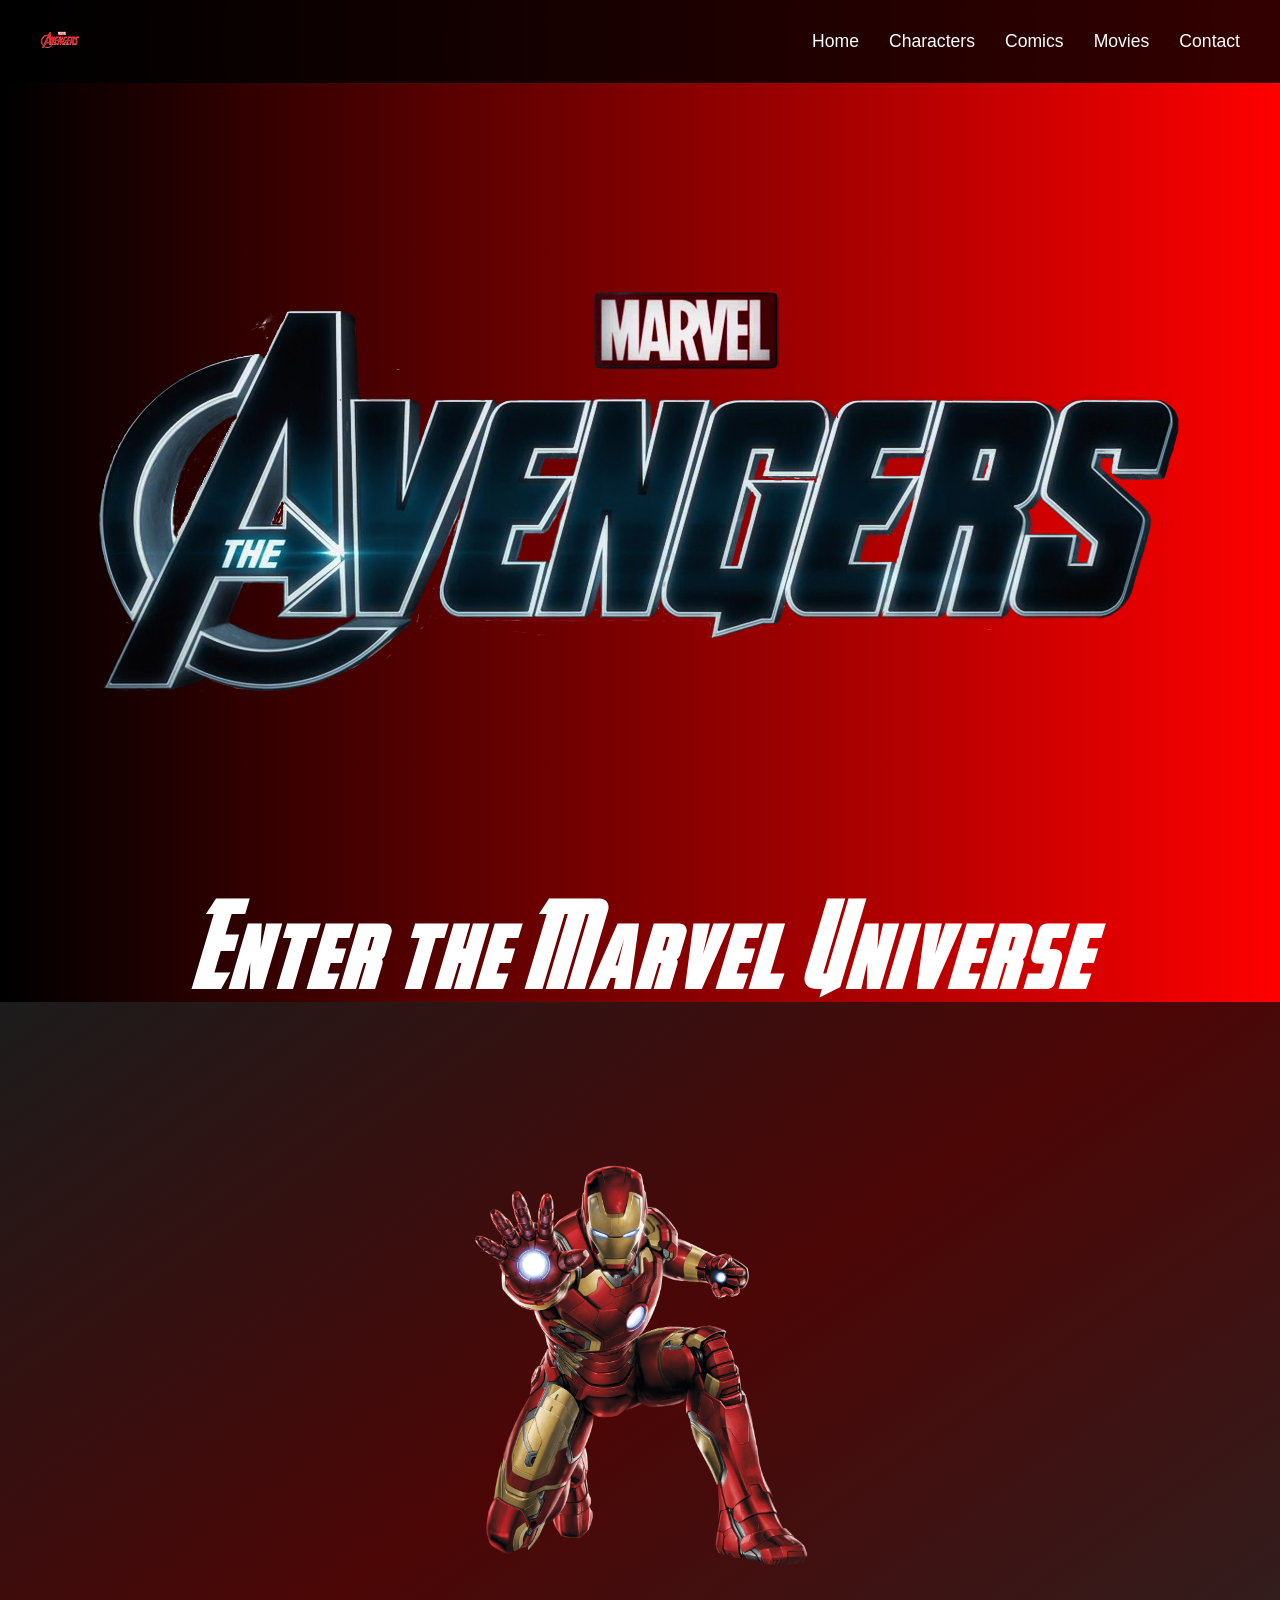
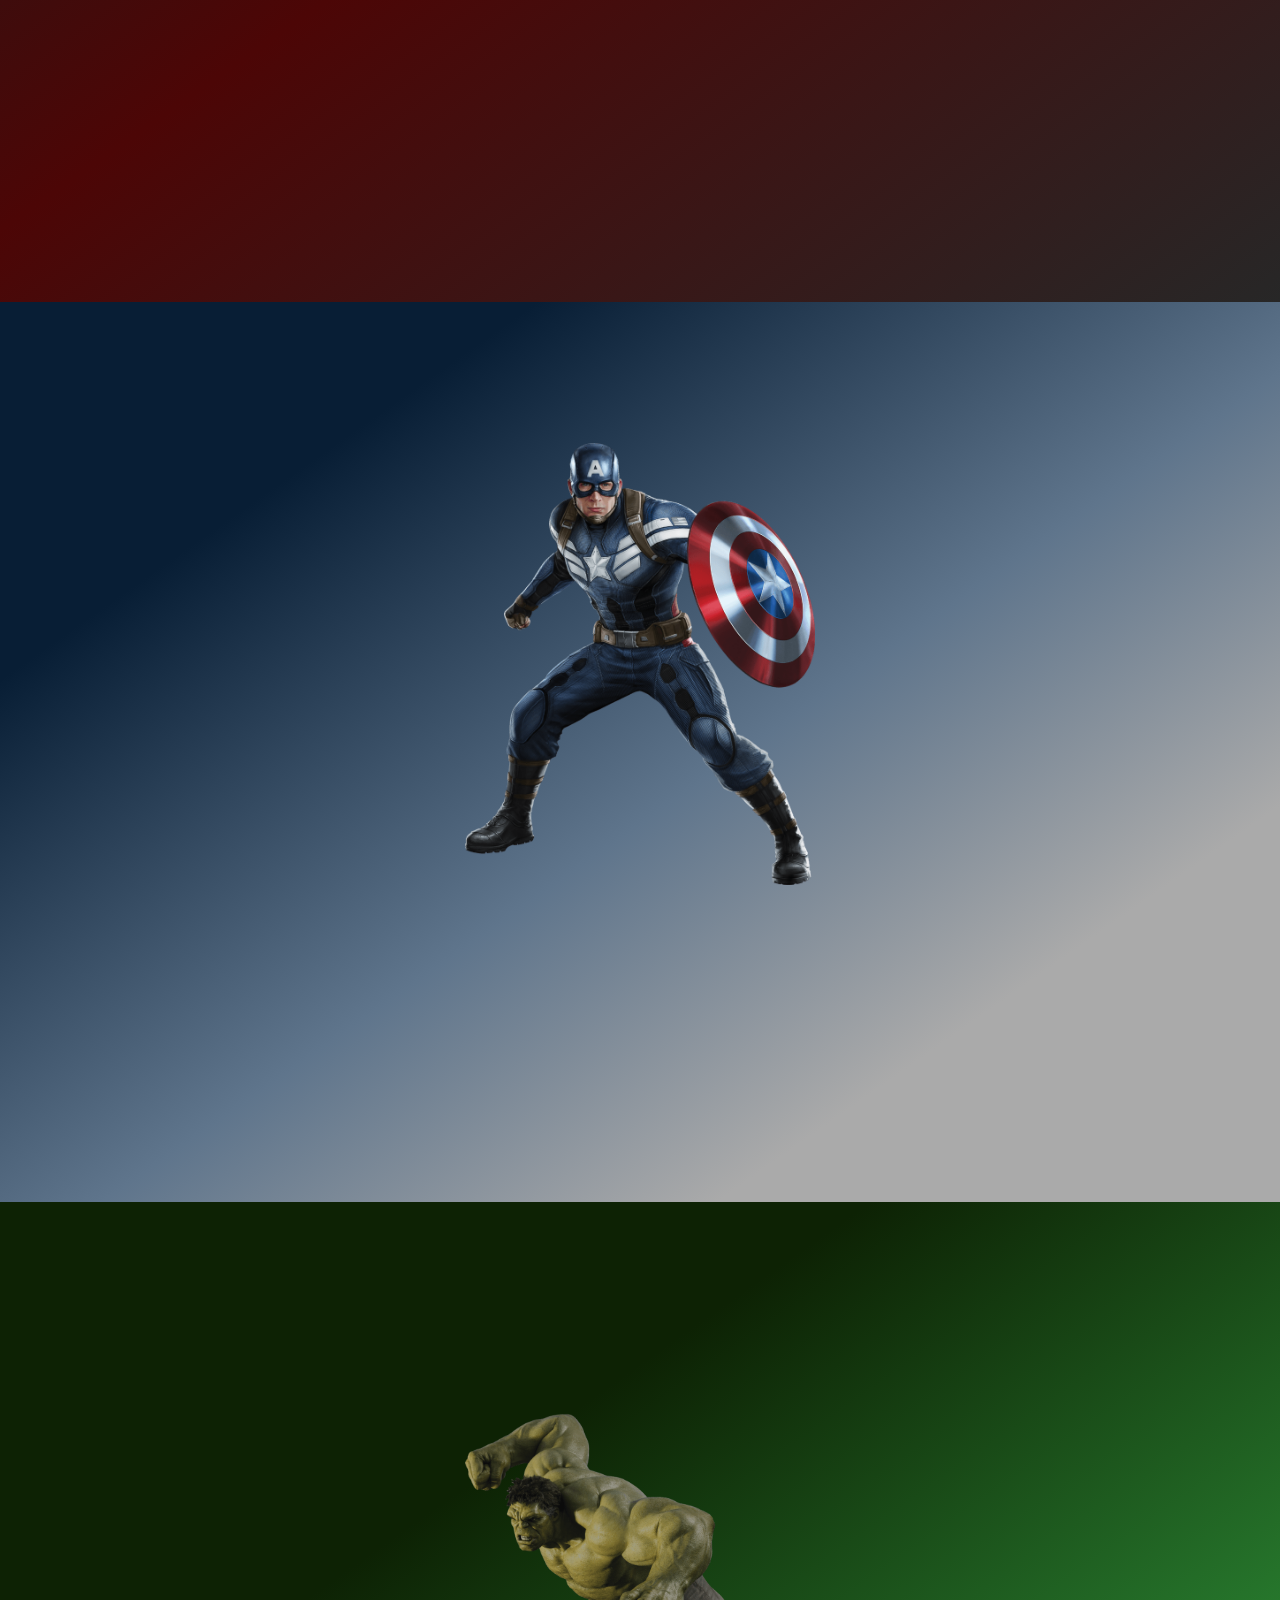
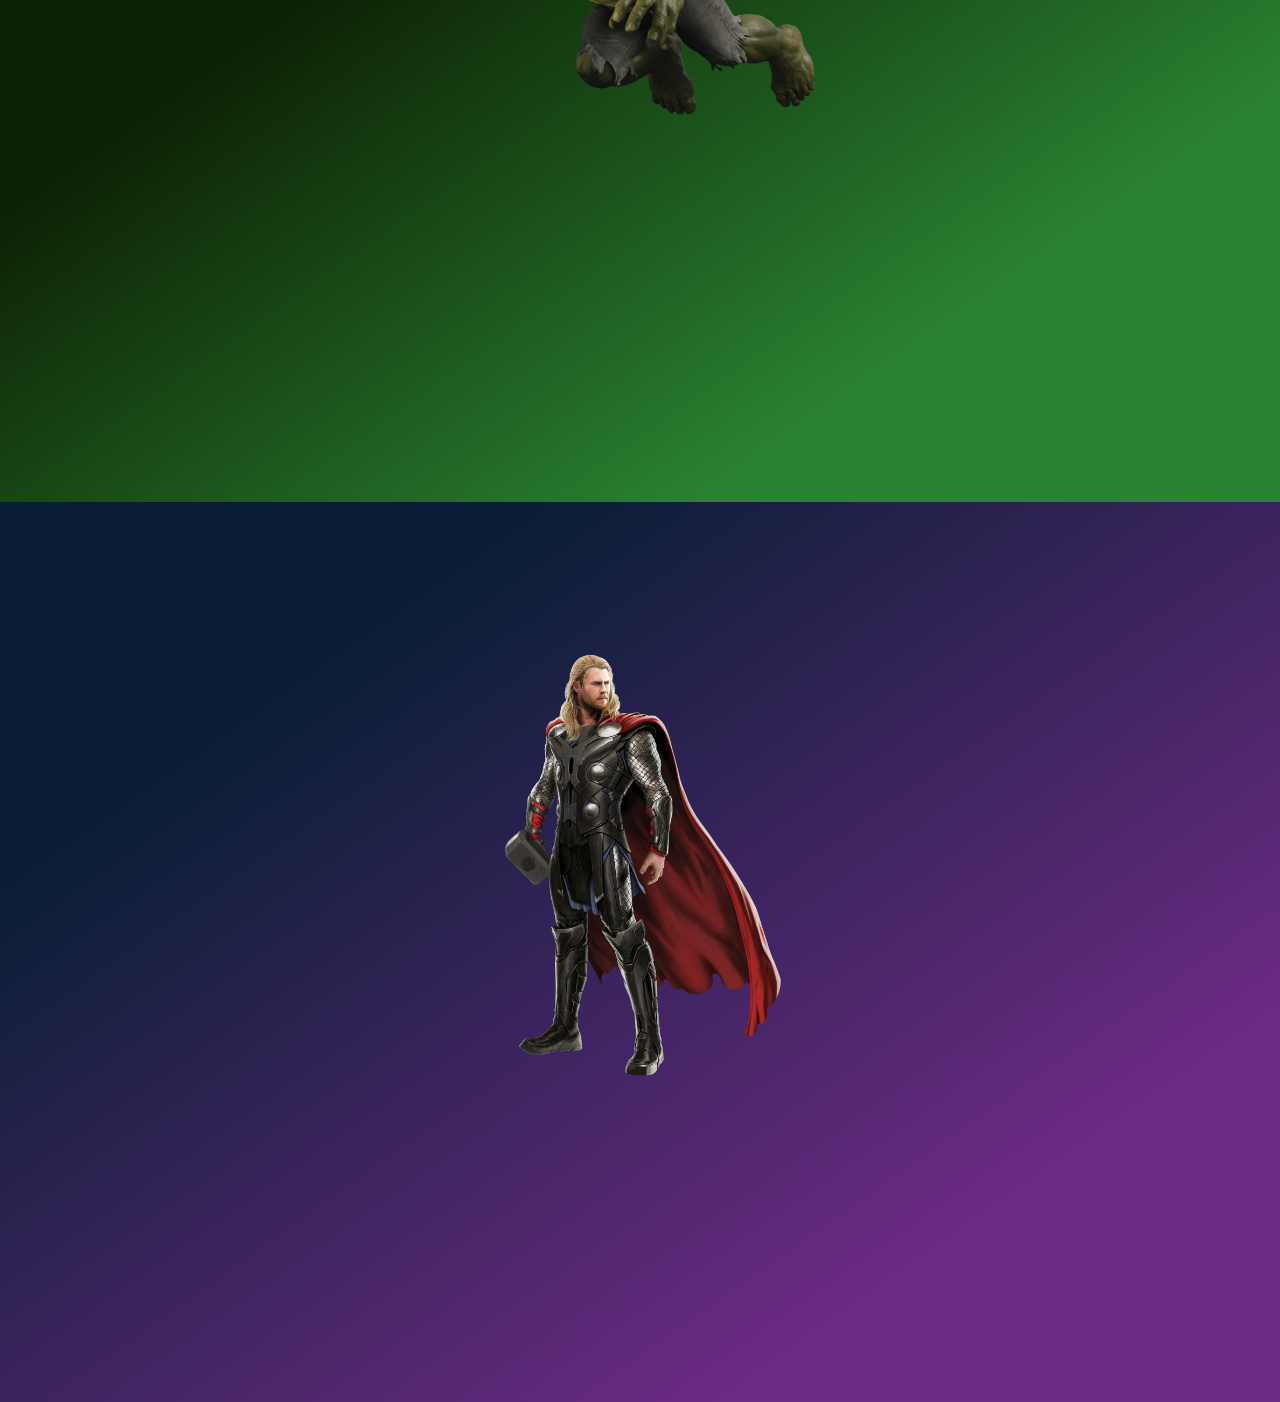
==== index.html @ ea2b5a12 "Initial commit - Marvel Fan Portal" ====
<!DOCTYPE html>
<html lang="en">
<head>
  <meta charset="UTF-8" />
  <meta name="viewport" content="width=device-width, initial-scale=1.0"/>
  <title>Marvel Universe</title>
  <link rel="stylesheet" href="style.css" />
  <script src="script.js" defer></script>
</head>

<body>
  <!-- ===== NAVBAR START ===== -->
<nav class="navbar">
  <div class="nav-logo">
    <img src="assets/images/marvel-logo.png" alt="Marvel Logo">
  </div>
  <ul class="nav-links">
    <li><a href="#home">Home</a></li>
    <li><a href="#characters">Characters</a></li>
    <li><a href="#comics">Comics</a></li>
    <li><a href="#movies">Movies</a></li>
    <li><a href="#contact">Contact</a></li>
  </ul>
</nav>
<!-- ===== NAVBAR END ===== -->

  <header class="hero-section">
    <img src="assets/images/Avengers-Logo.png" alt="Marvel Logo" class="marvel-logo">
    <h1>Enter the Marvel Universe</h1>
  </header>

  <section class="character-section ironman-section  bg-reveal">
    <div class="hero-card scroll-reveal">
      <img src="assets/images/IronMan.png" alt="Iron Man">
      <div class="hero-info">
      <p class="hero-name">Iron Man</p>
      <p class="hero-tagline">Genius. Billionaire. Philanthropist.</p>
    </div>
    </div>
  </section>

  <section class="character-section captainamerica-section bg-reveal"> 
  <div class="hero-card scroll-reveal">
      <img src="assets/images/CaptainAmerica.png" alt="Captain America">
      <div class="hero-info">
      <p class="hero-name">Captain America</p>
      <p class="hero-tagline">The first Avenger. A symbol of hope.</p>
    </div>
    </div>
  </section>

  <section class="character-section hulk-section bg-reveal">
    <div class="hero-card scroll-reveal">
      <img src="assets/images/Hulk.png" alt="Hulk">
      <div class="hero-info">
    <p class="hero-name">Hulk</p>
    <p class="hero-tagline">Big. Green. Angry. But with a heart.</p>
  </div>
    </div>
  </section>
  
 <section class="character-section thor-section bg-reveal">
    <div class="hero-card scroll-reveal">
      <img src="assets/images/Thor.png" alt="Thor">
      <div class="hero-info">
      <p class="hero-name">Thor</p>
      <p class="hero-tagline">God of Thunder</p>
  </div>
    </div>
  </section>

  <div class="modal" id="ironman-modal">
  <div class="modal-content">
    <span class="close-btn">&times;</span>
    <h2>Why do you like Iron Man?</h2>
    <form>
      <input type="text" placeholder="Your Name" required />
      <textarea placeholder="Why do you like Iron Man?" required></textarea>
      <button type="submit">Submit</button>
    </form>
  </div>
</div>

<div class="modal" id="captainamerica-modal">
  <div class="modal-content">
    <span class="close-btn">&times;</span>
    <h2>Why do you like Captain America?</h2>
    <form>
      <input type="text" placeholder="Your Name" required />
      <textarea placeholder="Why do you like Captain America" required></textarea>
      <button type="submit">Submit</button>
    </form>
  </div>
</div>

<div class="modal" id="hulk-modal">
  <div class="modal-content">
    <span class="close-btn">&times;</span>
    <h2>Why do you like Hulk?</h2>
    <form>
      <input type="text" placeholder="Your Name" required />
      <textarea placeholder="Why do you like Hulk?" required></textarea>
      <button type="submit">Submit</button>
    </form>
  </div>
</div>

<div class="modal" id="thor-modal">
  <div class="modal-content">
    <span class="close-btn">&times;</span>
    <h2>Why do you like Thor?</h2>
    <form>
      <input type="text" placeholder="Your Name" required />
      <textarea placeholder="Why do you like Thor?" required></textarea>
      <button type="submit">Submit</button>
    </form>
  </div>
</div>

</body>
</html>
---- style.css ----
body {
  margin: 0;
  padding: 0;
  background-color: #000;
  font-family: 'Bebas Neue', sans-serif;
  color: white;
}

.hero-section {
  min-height: 100vh; /* pehle agar height: 100vh tha to hata do */
    display: flex;
    flex-direction: column;
    justify-content: center;
    align-items: center;
    text-align: center;
    padding-top: 80px;
  background: linear-gradient(to right, #000000, #ff0000);
}

.marvel-logo {
  animation: fadeIn 2s ease-in;
}

@keyframes fadeIn {
  0% { opacity: 0; transform: scale(0.8); }
  100% { opacity: 1; transform: scale(1); }
}

.hero-card img {
  width: 350px;
  height: auto;
  object-fit: contain;
  transition: transform 0.3s ease;
}

.hero-card p {
  font-size: 2rem;
  margin-top: 20px;
}

.characters {
  display: flex;
  justify-content: center; /* Add this */
  flex-wrap: wrap; /* Optional: line break if screen chhoti ho */
  gap: 30px;
  padding: 30px;
  scroll-snap-type: x mandatory;
  scrollbar-width: none;
}

.character-section {
  height: 100vh;
  display: flex;
  justify-content: center;
  align-items: center;
  scroll-snap-align: start;
  padding: 20px;
}

.ironman-section {
  background: linear-gradient(to bottom right, #1C1C1C 0%, #4C0606 46%, #272727 100%); /* Red-gold theme */
}
.ironman-section .hero-card:hover {
  box-shadow: 0 0 30px rgba(255, 0, 0, 0.6);
  backdrop-filter: blur(2px);
}

.captainamerica-section {
  background: linear-gradient(to bottom right, #081E35 21%, #5F758C 54%, #AAAAAA 78%); /* Blue theme */
}
.captainamerica-section .hero-card:hover {
  box-shadow: 0 0 30px rgba(173, 216, 230, 0.6);
  backdrop-filter: blur(2px);
}

.hulk-section {
  background: linear-gradient(to bottom right, #0D2204 34%, #2A8332 78%); /* Green theme */
}
.hulk-section .hero-card:hover {
  box-shadow: 0 0 30px rgba(0, 255, 0, 0.6);
  backdrop-filter: blur(2px);
}

.thor-section {
  background: linear-gradient(to bottom right,  #091E35 21%, #6B2A83 78%); /* Electric blue */
}
.thor-section .hero-card:hover {
  box-shadow: 0 0 30px rgba(173, 216, 230, 0.6); /* Lightning bluish */
  backdrop-filter: blur(2px);
}

body {
  margin: 0;
  scroll-snap-type: y mandatory;
  overflow-y: scroll;
  height: 100vh;
  font-family: 'Bebas Neue', sans-serif;
}

.hero-card {
  text-align: center;
  padding: 20px;
  border-radius: 20px;
  transition: all 0.3s ease;
}

.hero-info {
  opacity: 0;
  transform: translateY(20px);
  transition: all 0.5s ease;
}

/* Hover effect to show info */
.hero-card:hover .hero-info {
  opacity: 1;
  transform: translateY(0);
}

.modal {
  display: none;
  position: fixed;
  z-index: 10;
  left: 0;
  top: 0;
  width: 100%;
  height: 100%;
  backdrop-filter: blur(5px);
  background-color: rgba(0, 0, 0, 0.7);
  justify-content: center;
  align-items: center;
}

.modal-content {
  background-color: #111;
  padding: 30px;
  border-radius: 15px;
  width: 90%;
  max-width: 400px;
  color: white;
}

.modal-content input,
.modal-content textarea {
  width: 100%;
  margin: 10px 0;
  padding: 10px;
  border-radius: 8px;
  border: none;
}

.modal-content button {
  padding: 10px 20px;
  background-color: red;
  color: white;
  border: none;
  border-radius: 8px;
  cursor: pointer;
}

.modal {
  position: fixed;
  top: 0;
  left: 0;
  width: 100%;
  height: 100%;
  background-color: rgba(0, 0, 0, 0.5); /* dark overlay */
  display: none;
  justify-content: center; /* centers horizontally */
  align-items: center;     /* centers vertically */
  z-index: 1000;
}

.modal-content {
  background-color: white;
  color: black;
  padding: 20px;
  border-radius: 12px;
  min-width: 300px;
  max-width: 500px;
  box-shadow: 0 0 10px rgba(255, 255, 255, 0.3);
  position: relative;
}

@font-face {
  font-family: 'avengeance';
  src: url('fonts/AVENGEANCE HEROIC AVENGER.ttf') format('truetype');
}

.hero-name , .hero-tagline{
  font-family: 'avengeance', sans-serif;
  font-size: 80px;
}


.character-section{
  animation: appear linear;
  animation-timeline: view();
}

.scroll-reveal {
  opacity: 0;
  transform: translateY(40px);
  transition: opacity 0.6s ease-out, transform 0.6s ease-out;
}

.scroll-reveal.visible {
  opacity: 1;
  transform: translateY(0);
}

.bg-reveal {
  opacity: 0;
  transform: scale(1.05);
  transition: all 1s ease;
}

.bg-reveal.visible {
  opacity: 1;
  transform: scale(1);
}

h1{
  font-family: 'avengeance', sans-serif;
  font-size: 85px;
  letter-spacing: 5px;
  margin: 0;               
  padding: 0;              
  line-height: 1;
  transition: all 0.25s; 

}

h1:hover{
  border-color: azure;
  box-shadow: 0 0.5em 0.5em -0.4em azure;
  transform: translateY(-0.25em);
}

/* ===== NAVBAR STYLING ===== */
.navbar {
  position: fixed;
  top: 0;
  width: 100%;
  background: rgba(0,0,0,0.8);
  backdrop-filter: blur(8px);
  display: flex;
  justify-content: space-between;
  align-items: center;
  padding: 15px 40px;
  z-index: 1000;
  transition: background 0.3s ease;
}

.navbar.scrolled {
  background: rgba(255,0,0,0.9);
}

.nav-logo img {
  height: 40px;
  width: 40px;
}

.nav-links {
  list-style: none;
  display: flex;
  gap: 30px;
}

.nav-links li a {
  color: white;
  text-decoration: none;
  font-size: 1.1rem;
  position: relative;
}

.nav-links li a::after {
  content: "";
  position: absolute;
  left: 0;
  bottom: -4px;
  width: 0;
  height: 2px;
  background: red;
  transition: width 0.3s ease;
}

.nav-links li a:hover::after {
  width: 100%;
}

html, body {
  margin: 0;
  padding: 0;
  width: 100%;
  min-height: 100%;
  background: #000; /* Ya koi gradient / Marvel theme */
   /* Side scroll hata dega */
}

* {
  box-sizing: border-box;
}
.container {
  max-width: 1200px;
  width: 100%;
  margin: 0 auto;
}

/*html, body {
    overflow-x: hidden; /* horizontal overflow hide 
    overflow-y: auto;   /* vertical scroll allow
}*/
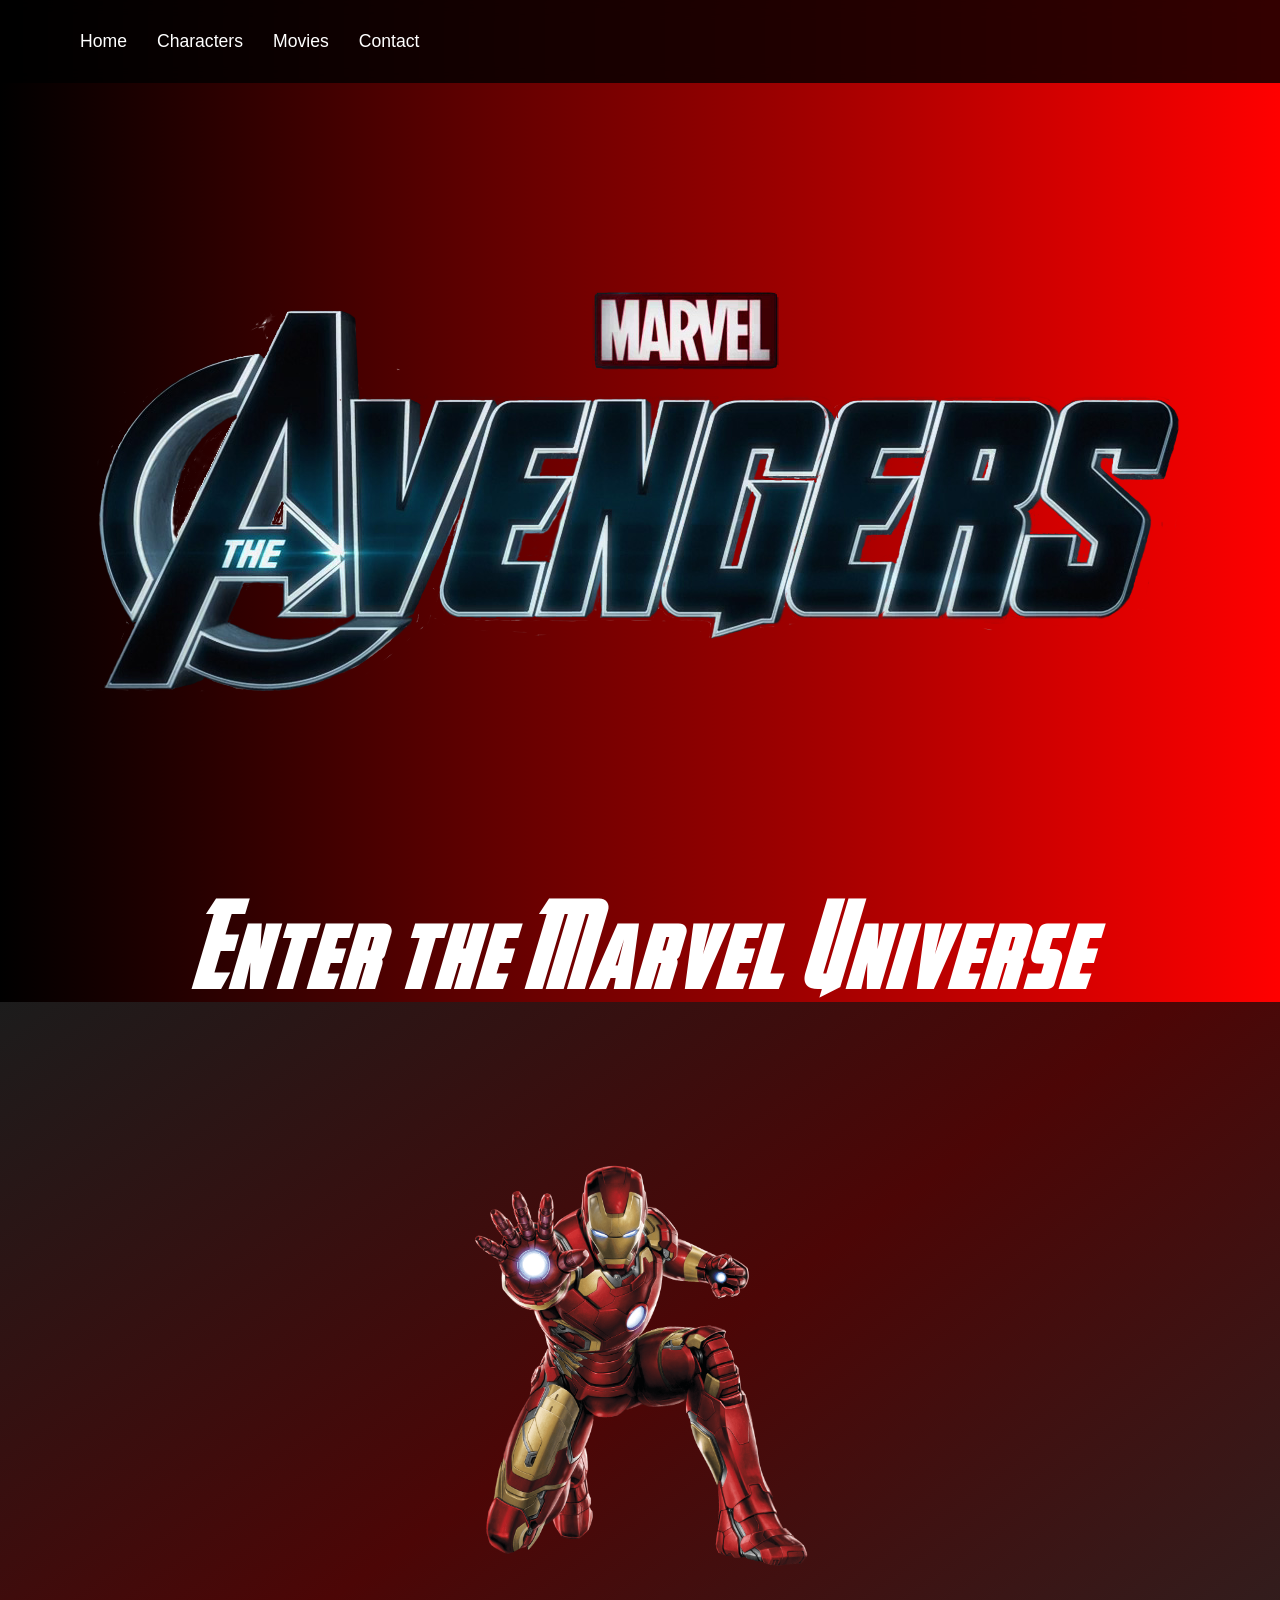
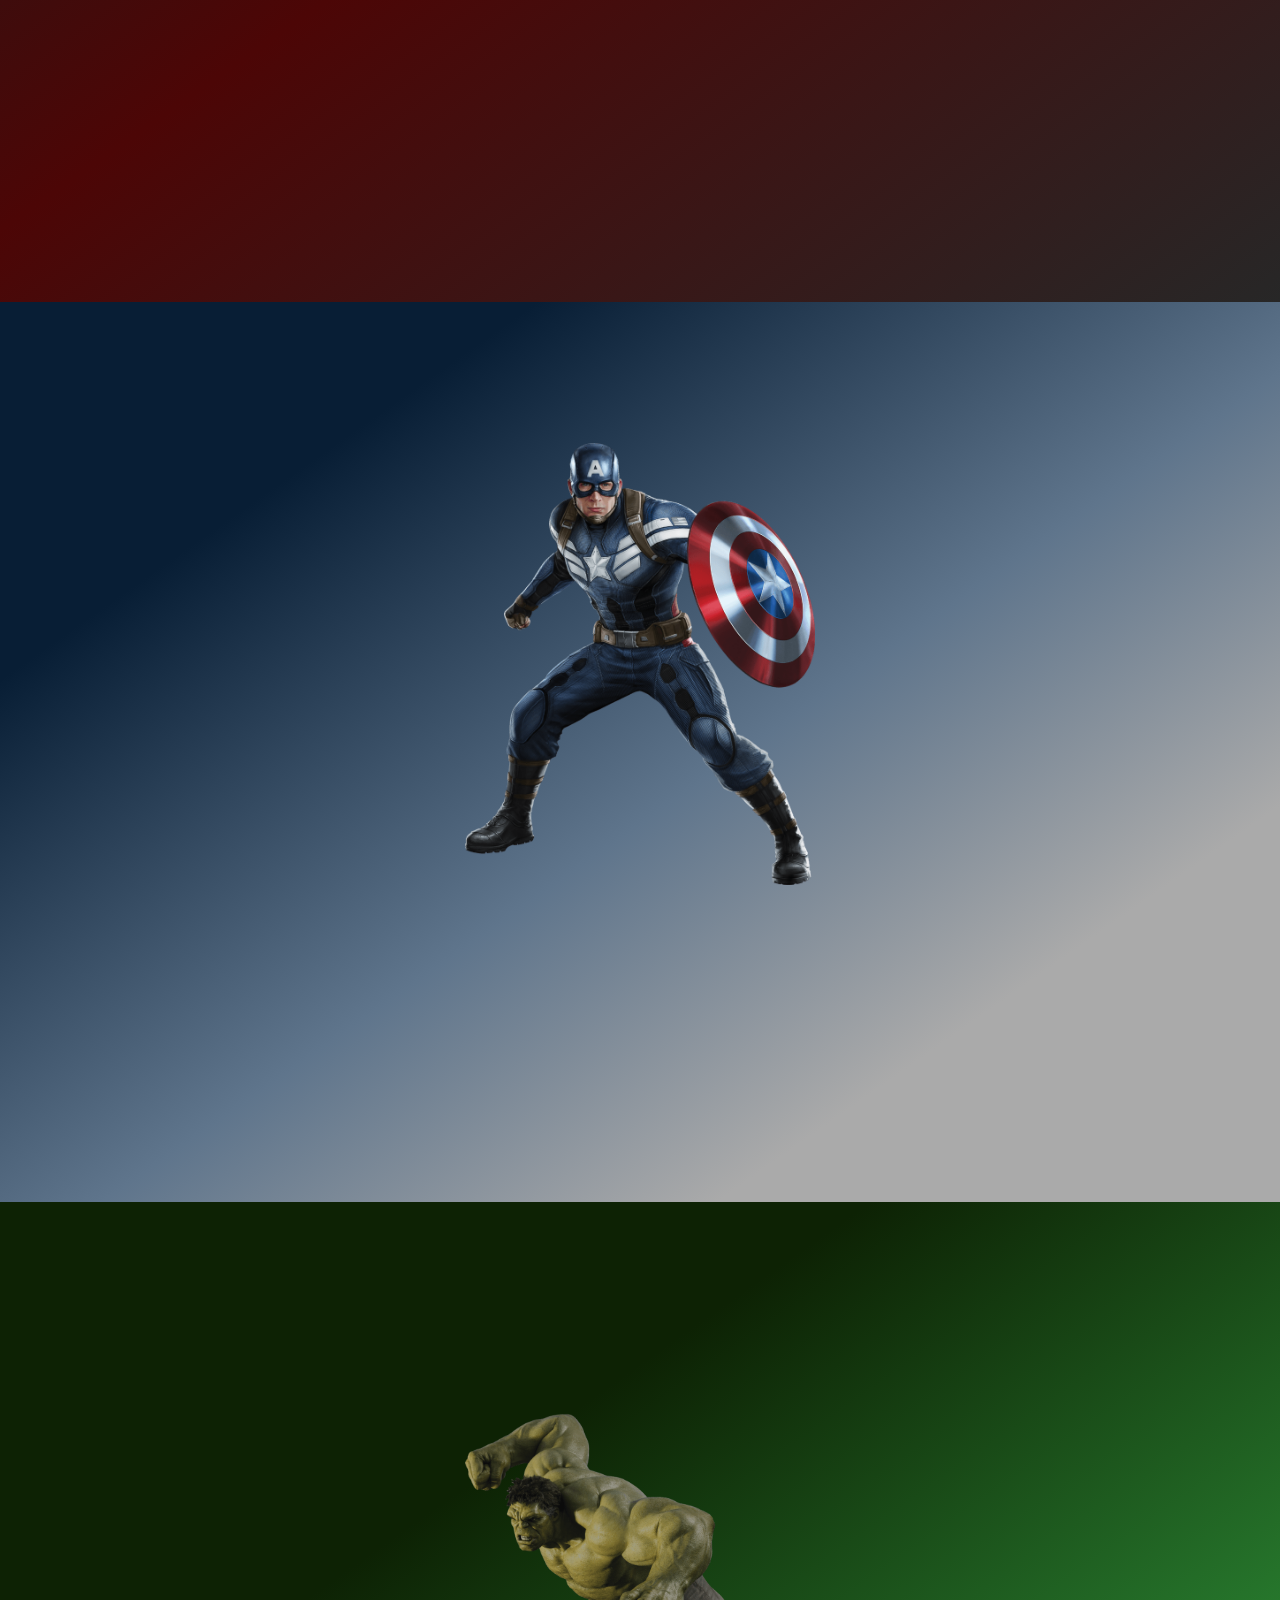
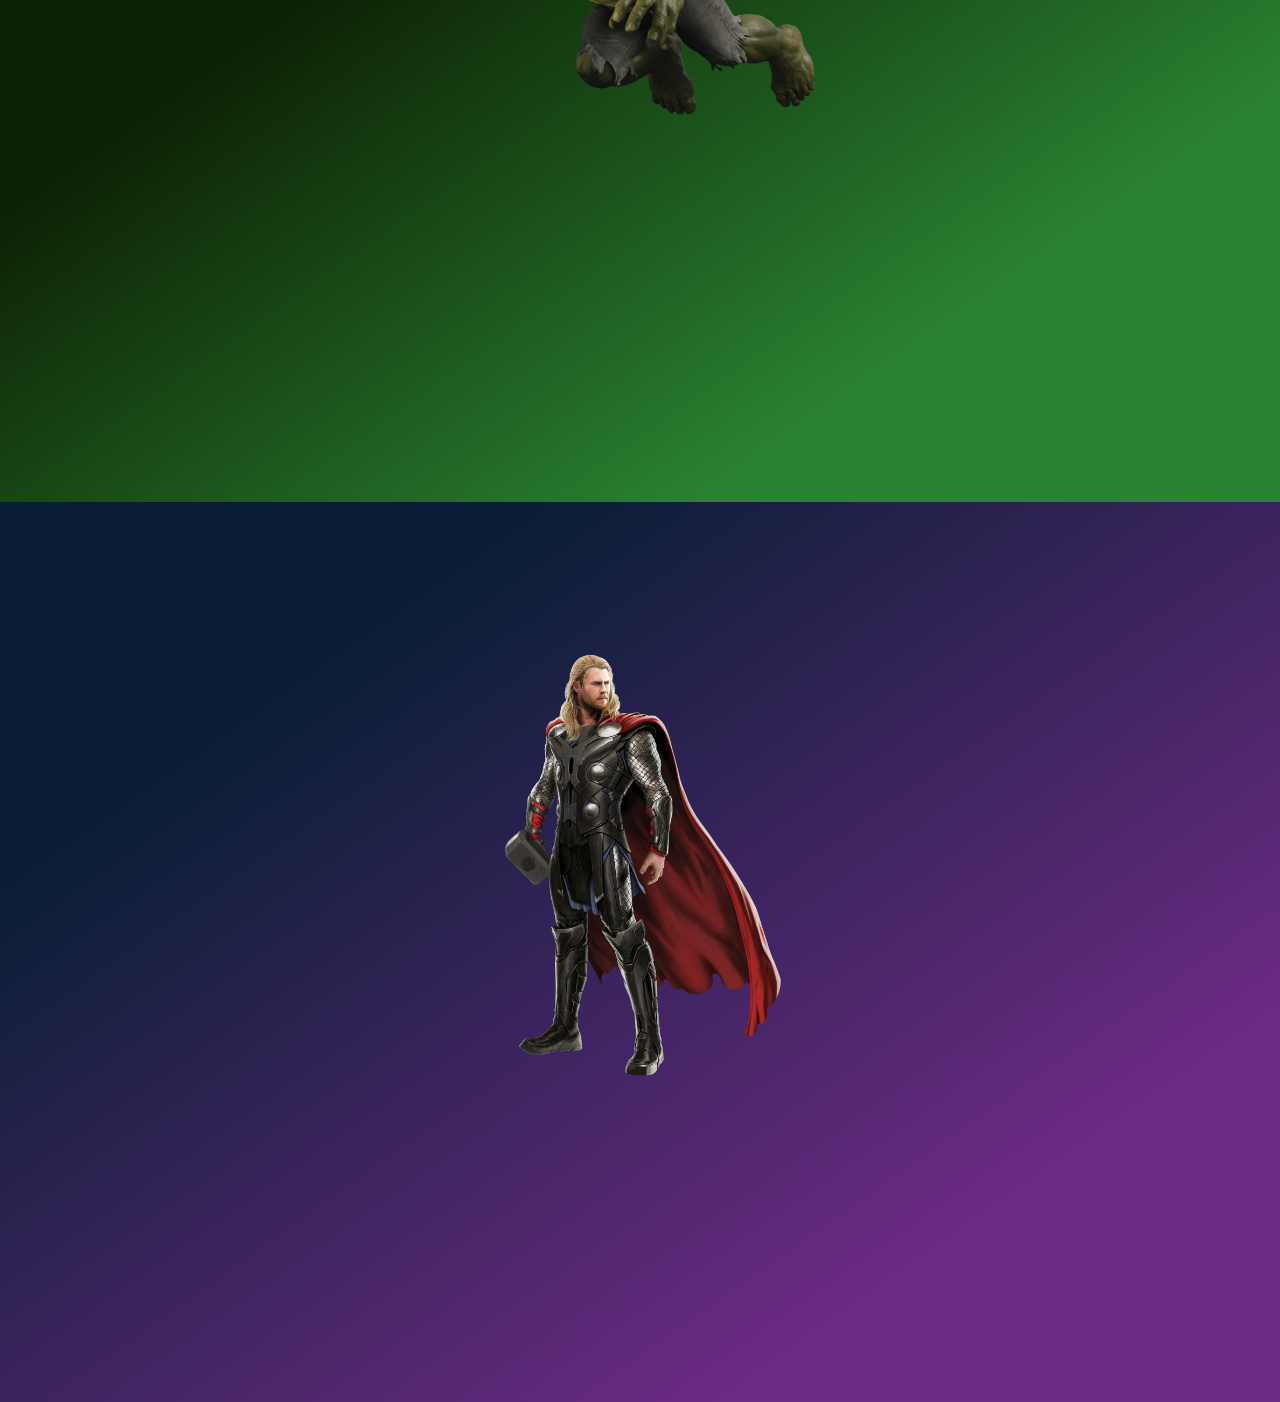
==== commit 516601ee: "Initial commit -added project files" ====
--- a/index.html
+++ b/index.html
@@ -11,13 +11,9 @@
 <body>
   <!-- ===== NAVBAR START ===== -->
 <nav class="navbar">
-  <div class="nav-logo">
-    <img src="assets/images/marvel-logo.png" alt="Marvel Logo">
-  </div>
   <ul class="nav-links">
     <li><a href="#home">Home</a></li>
     <li><a href="#characters">Characters</a></li>
-    <li><a href="#comics">Comics</a></li>
     <li><a href="#movies">Movies</a></li>
     <li><a href="#contact">Contact</a></li>
   </ul>
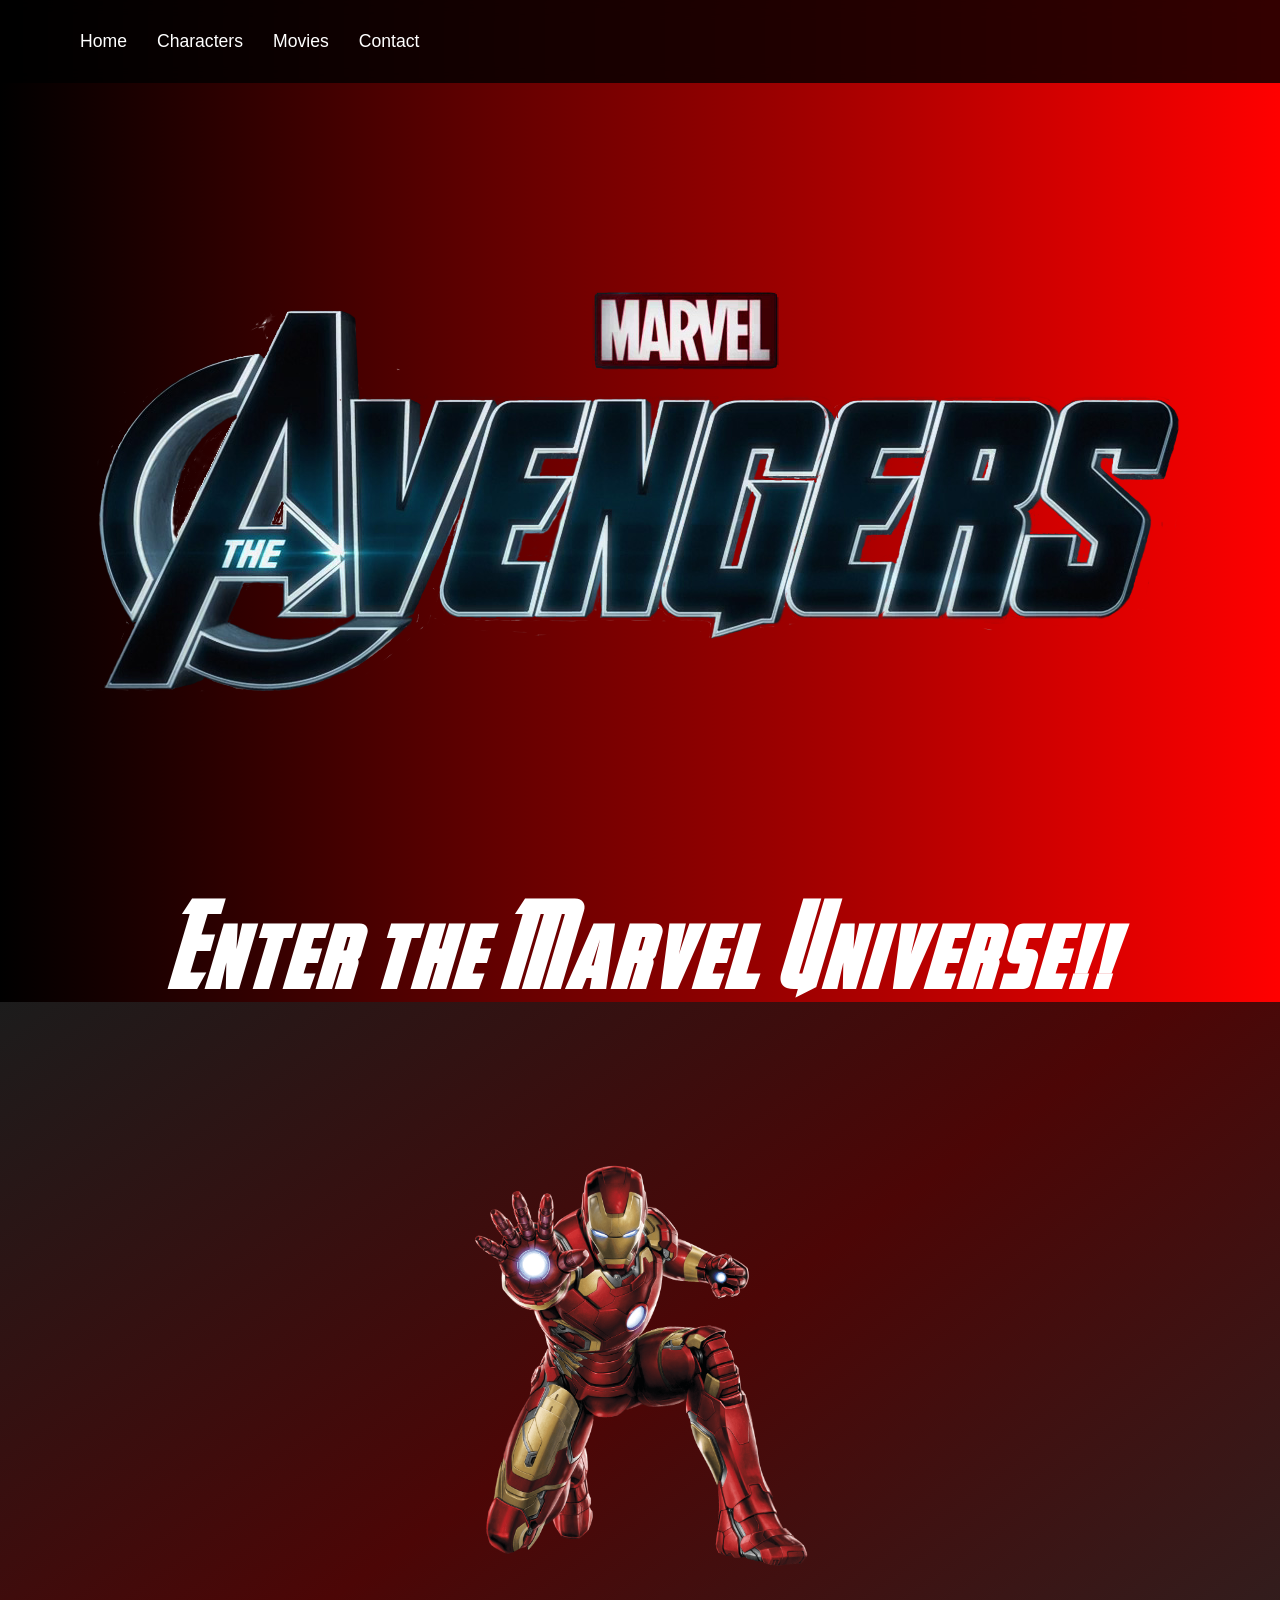
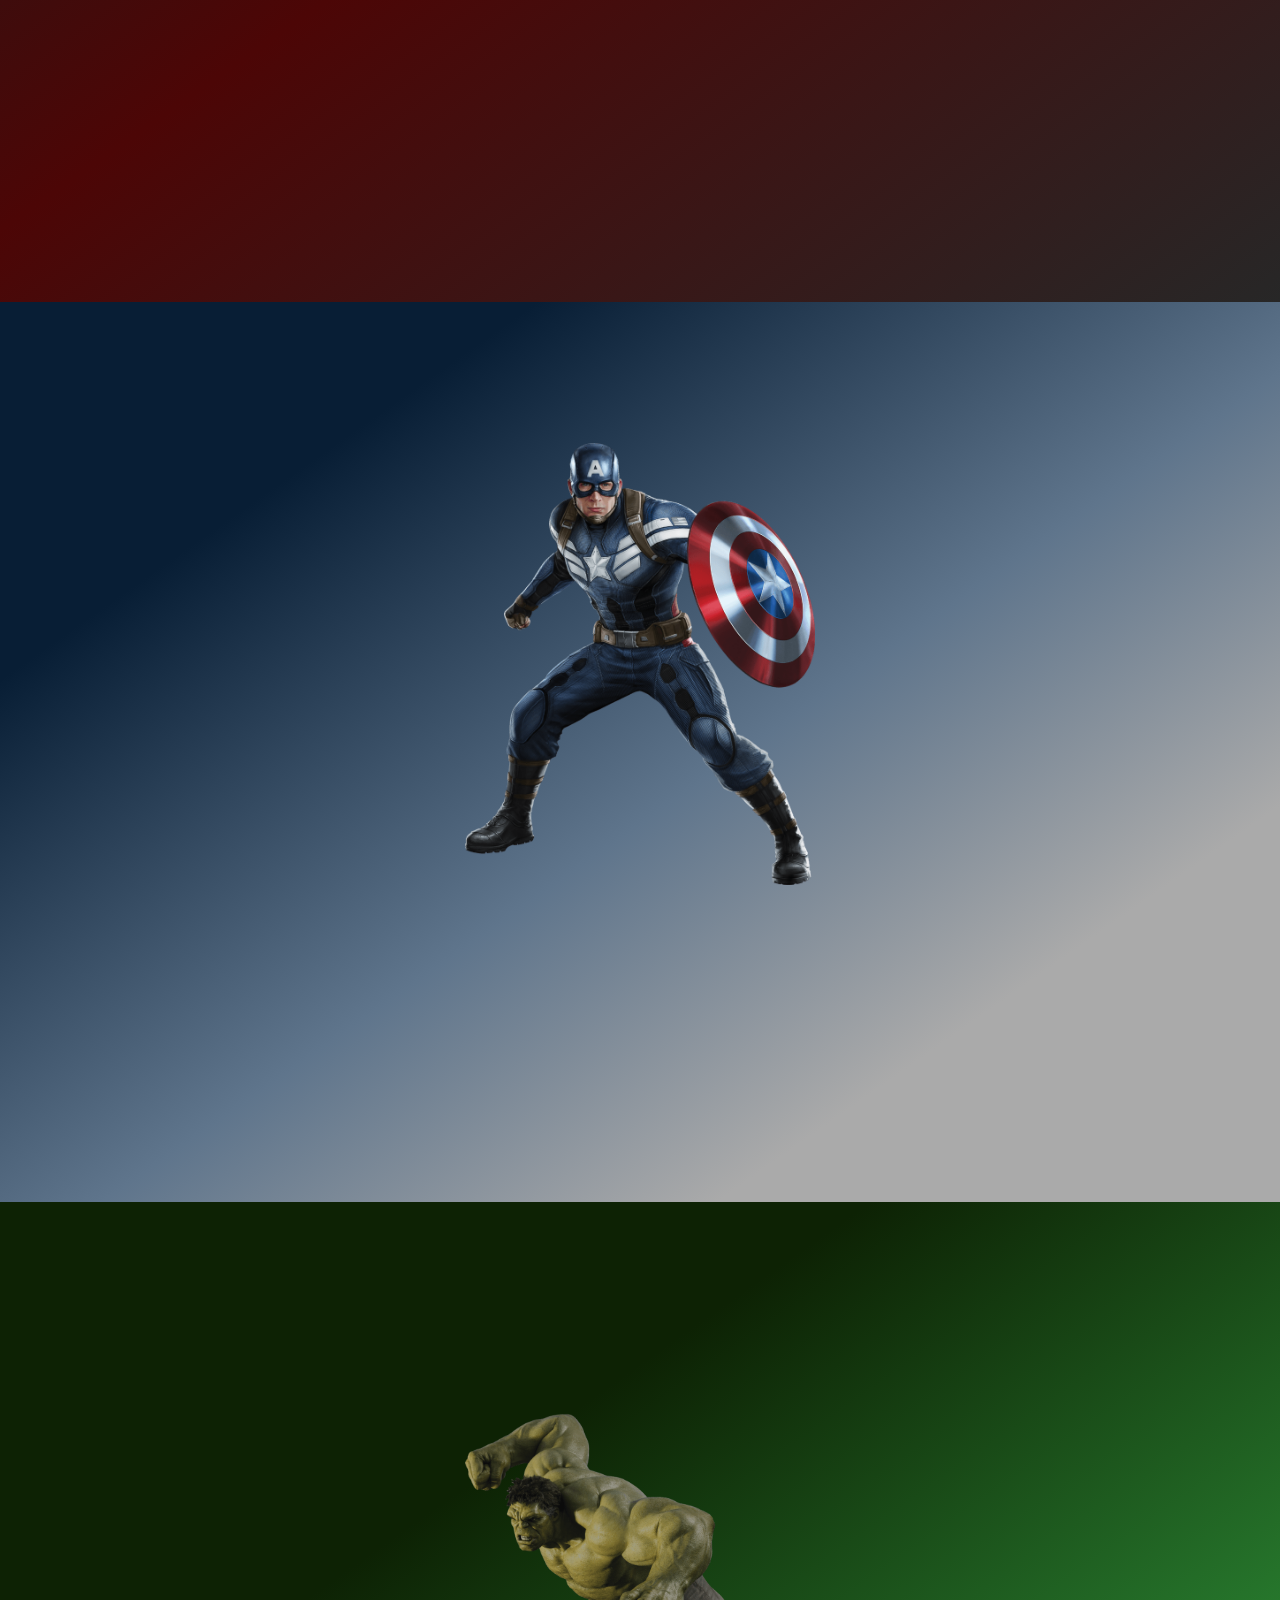
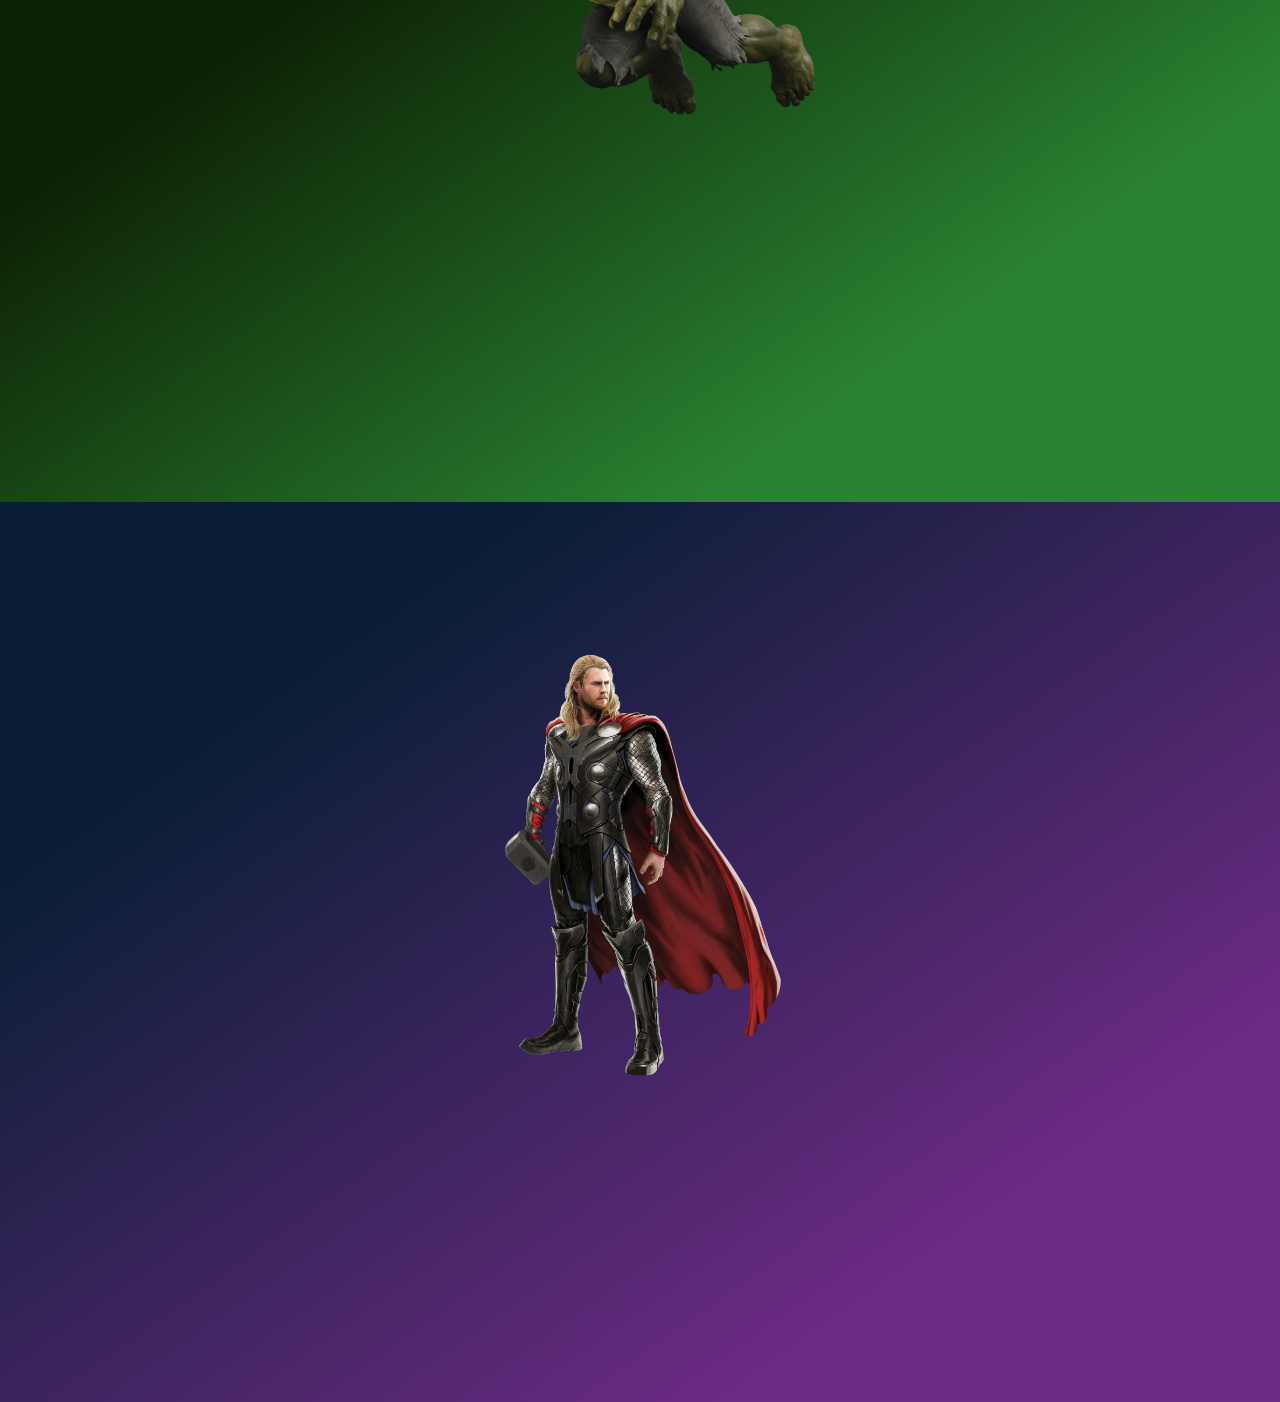
==== commit cf9e1748: ""Changing the Home Page"" ====
--- a/index.html
+++ b/index.html
@@ -22,7 +22,7 @@
 
   <header class="hero-section">
     <img src="assets/images/Avengers-Logo.png" alt="Marvel Logo" class="marvel-logo">
-    <h1>Enter the Marvel Universe</h1>
+    <h1>Enter the Marvel Universe!!</h1>
   </header>
 
   <section class="character-section ironman-section  bg-reveal">
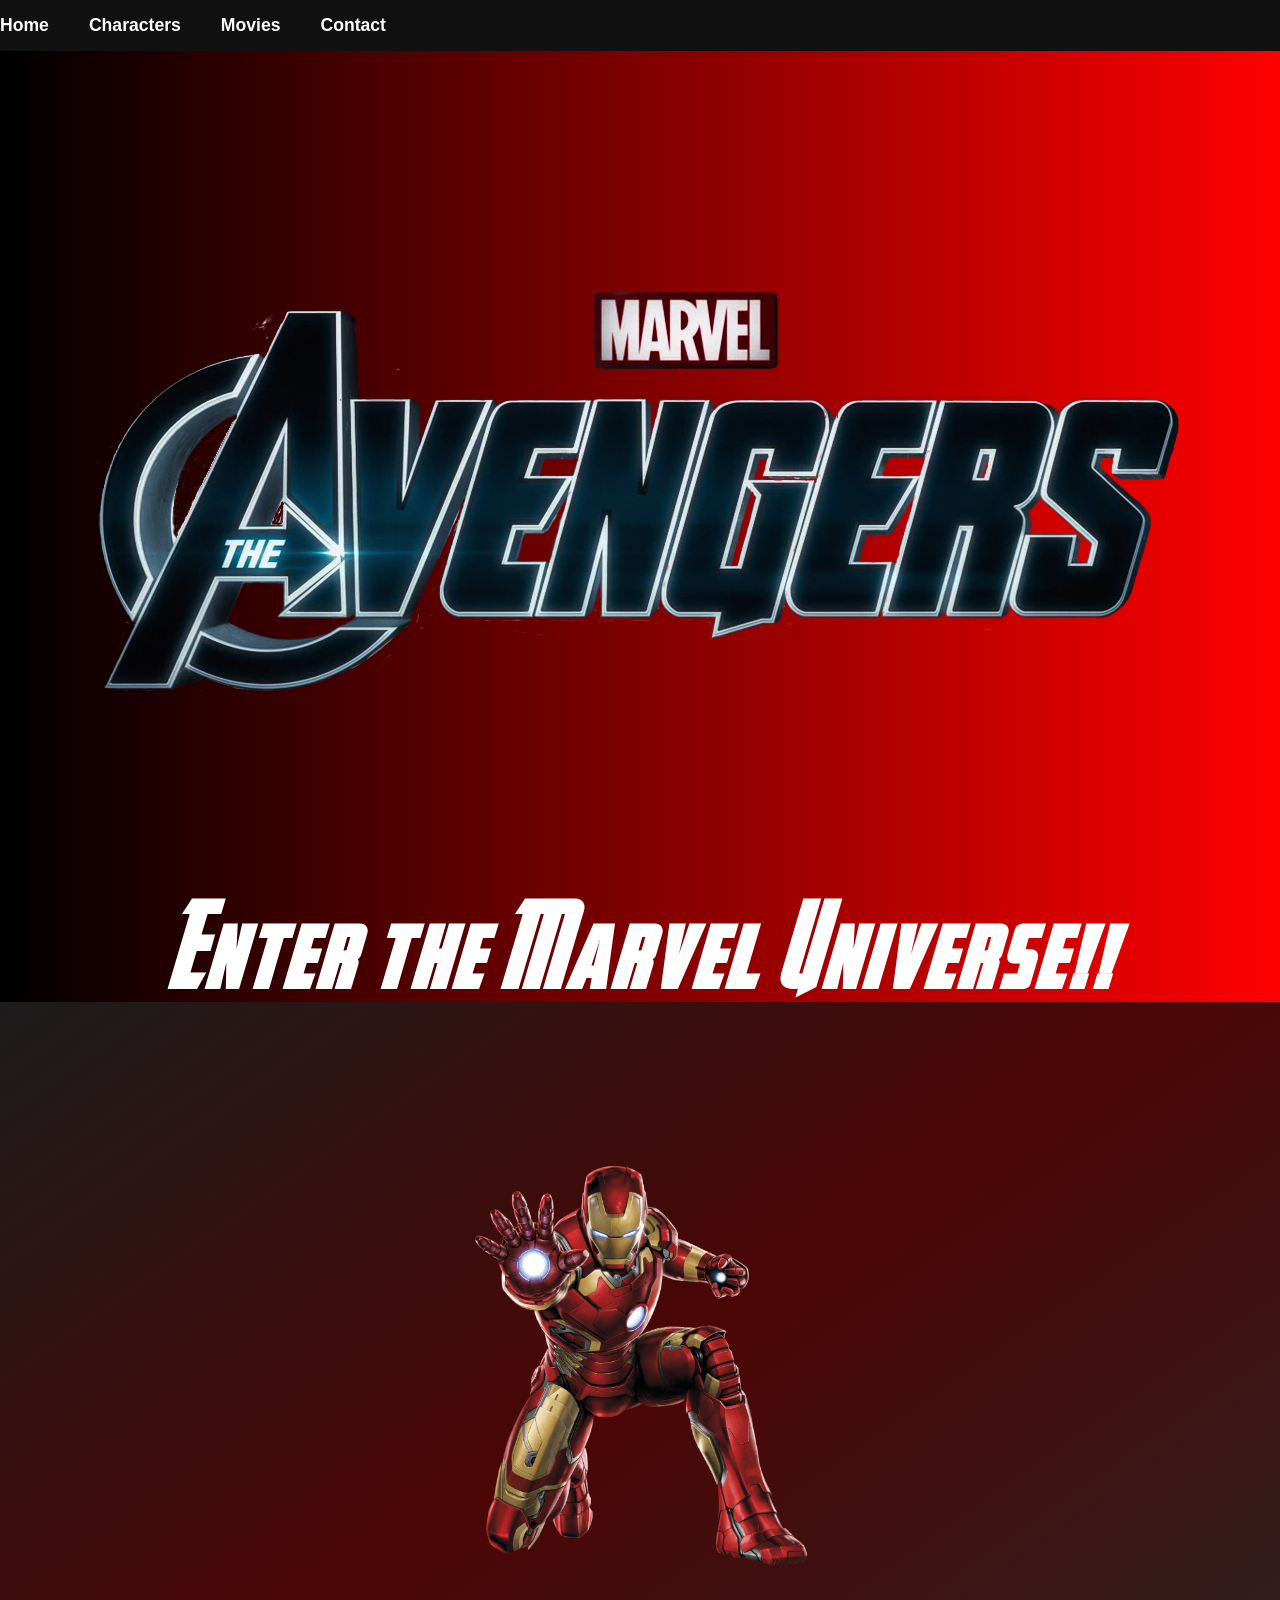
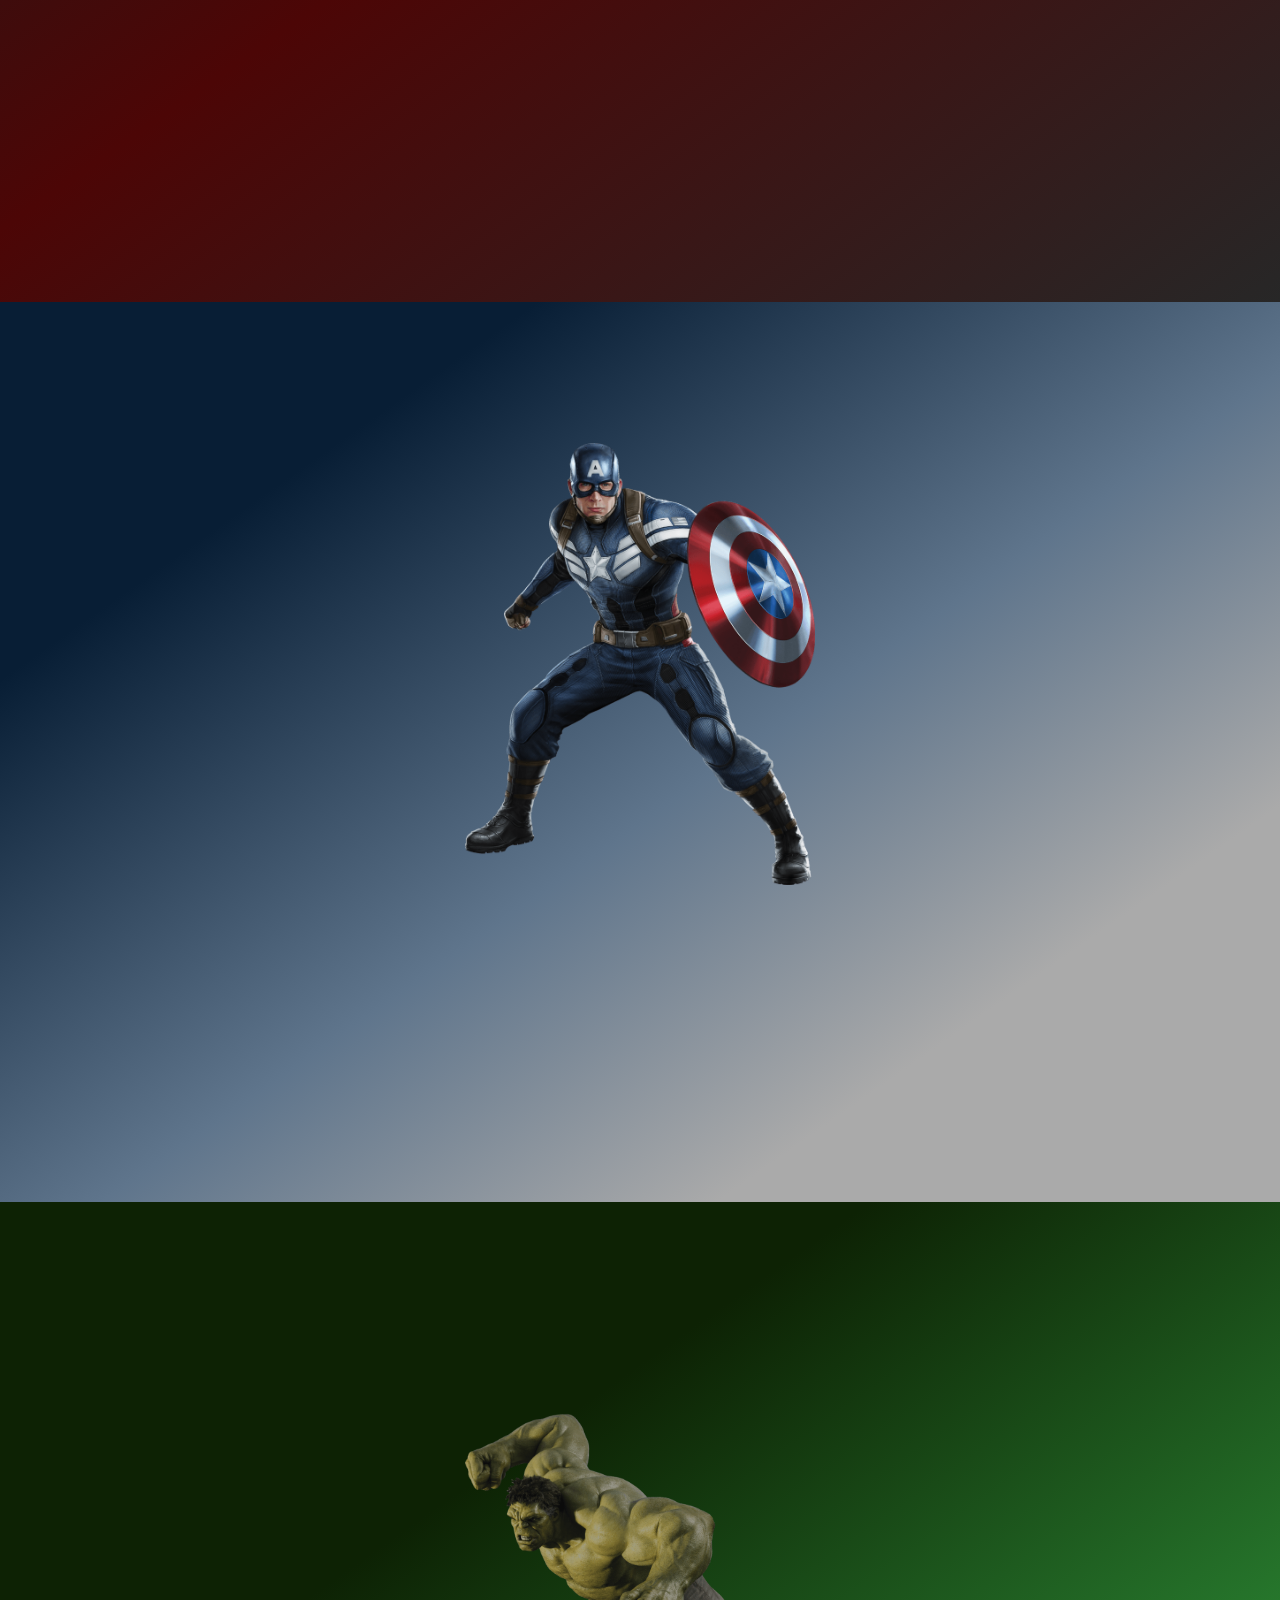
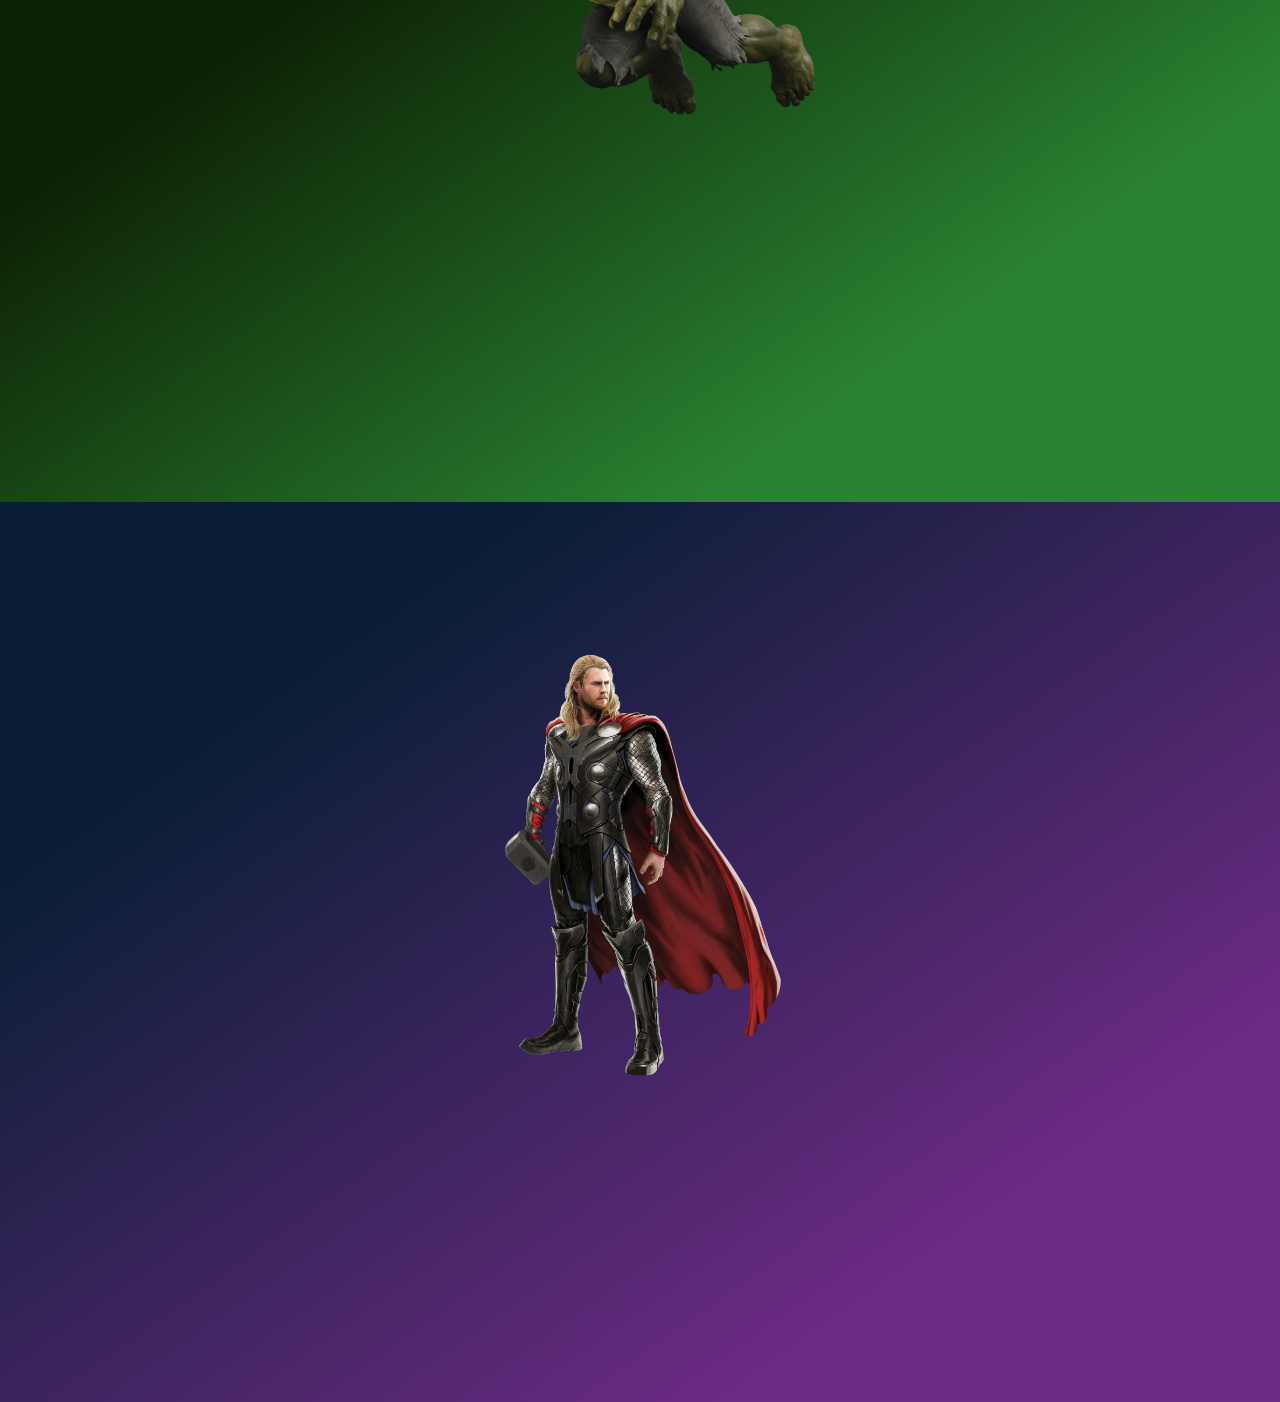
==== commit ced5e752: "Nav Bar changes" ====
--- a/index.html
+++ b/index.html
@@ -10,13 +10,14 @@
 
 <body>
   <!-- ===== NAVBAR START ===== -->
-<nav class="navbar">
-  <ul class="nav-links">
-    <li><a href="#home">Home</a></li>
-    <li><a href="#characters">Characters</a></li>
-    <li><a href="#movies">Movies</a></li>
-    <li><a href="#contact">Contact</a></li>
+<nav>
+  <ul>
+    <li><a href="#home" id="home-link">Home</a></li>
+    <li><a href="#characters" id="characters-link">Characters</a></li>
+    <li><a href="movies.html" id="movies-link">Movies</a></li>
+    <li><a href="#contact" id="contact-link">Contact</a></li>
   </ul>
+  <div class="nav-indicator"></div>
 </nav>
 <!-- ===== NAVBAR END ===== -->
 
@@ -50,7 +51,7 @@
       <img src="assets/images/Hulk.png" alt="Hulk">
       <div class="hero-info">
     <p class="hero-name">Hulk</p>
-    <p class="hero-tagline">Big. Green. Angry. But with a heart.</p>
+    <p class="hero-tagline">Big. Green. Angry. But with a heart!</p>
   </div>
     </div>
   </section>
@@ -60,7 +61,7 @@
       <img src="assets/images/Thor.png" alt="Thor">
       <div class="hero-info">
       <p class="hero-name">Thor</p>
-      <p class="hero-tagline">God of Thunder</p>
+      <p class="hero-tagline">God of Thunder!</p>
   </div>
     </div>
   </section>
--- a/style.css
+++ b/style.css
@@ -91,10 +91,8 @@
 
 body {
   margin: 0;
-  scroll-snap-type: y mandatory;
-  overflow-y: scroll;
-  height: 100vh;
   font-family: 'Bebas Neue', sans-serif;
+  scroll-behavior: smooth; 
 }
 
 .hero-card {
@@ -236,57 +234,68 @@
   transform: translateY(-0.25em);
 }
 
-/* ===== NAVBAR STYLING ===== */
-.navbar {
+nav{
   position: fixed;
   top: 0;
   width: 100%;
-  background: rgba(0,0,0,0.8);
+  background: #111;
   backdrop-filter: blur(8px);
   display: flex;
   justify-content: space-between;
   align-items: center;
-  padding: 15px 40px;
+  padding: 15px 0;
   z-index: 1000;
   transition: background 0.3s ease;
 }
 
-.navbar.scrolled {
-  background: rgba(255,0,0,0.9);
-}
-
-.nav-logo img {
-  height: 40px;
-  width: 40px;
-}
-
-.nav-links {
+nav ul{
+  display: flex;
+  justify-content: center;
   list-style: none;
-  display: flex;
-  gap: 30px;
-}
-
-.nav-links li a {
-  color: white;
-  text-decoration: none;
-  font-size: 1.1rem;
+  gap: 40px;
+  margin: 0;
+  padding: 0;
   position: relative;
 }
 
-.nav-links li a::after {
-  content: "";
-  position: absolute;
-  left: 0;
-  bottom: -4px;
-  width: 0;
-  height: 2px;
-  background: red;
-  transition: width 0.3s ease;
-}
-
-.nav-links li a:hover::after {
-  width: 100%;
-}
+nav ul li a {
+    color: white;
+    text-decoration: none;
+    font-weight: bold;
+    font-size: 1.1rem;
+    font-family: 'Bebas Neue', sans-serif;
+    padding: 5px 0;
+    position: relative;
+    transition: all 0.3s ease;
+}
+
+#home { background: #1a1a1a; }
+#characters { background: #333; }
+
+nav ul li a:hover {
+    background: linear-gradient(90deg, #ff0000, #ff8c00);
+    -webkit-background-clip: text;
+    background-clip: text;
+    -webkit-text-fill-color: transparent;
+}
+
+nav ul li a.active {
+    border-bottom: 3px solid red;
+}
+
+.nav-indicator {
+    position: absolute;
+    bottom: 0;
+    left: 0;
+    height: 3px;
+    width: 0;
+    background: red;
+    transition: all 0.3s ease;
+}
+
+
+
+
 
 html, body {
   margin: 0;
